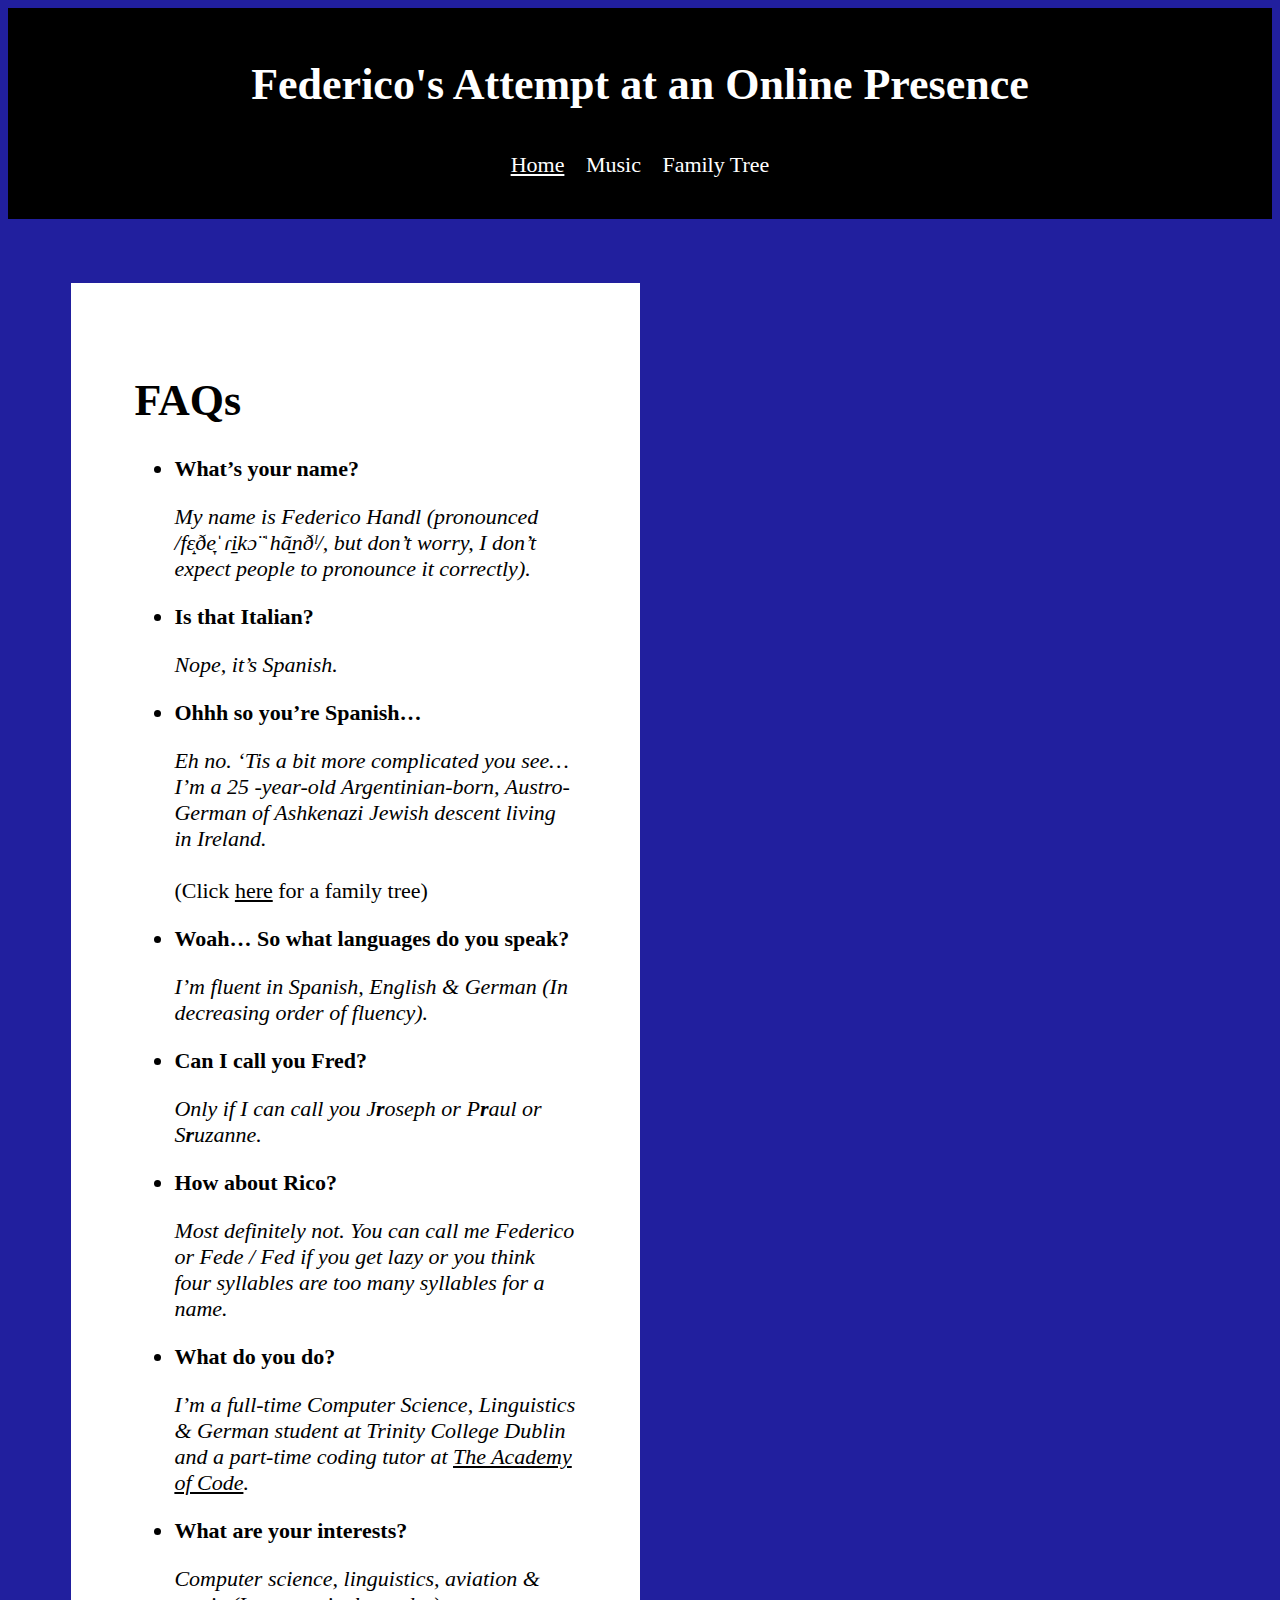
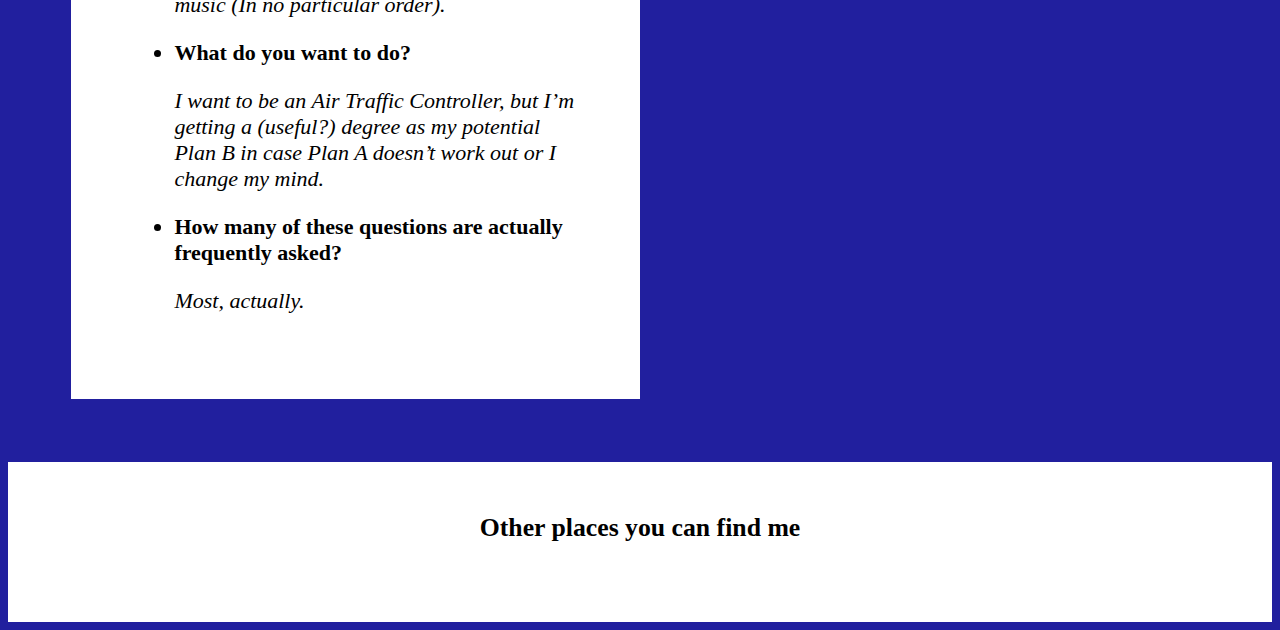
==== index.html @ 7dcd8164 "Add compositions page" ====
<!DOCTYPE html>
<html>
  <head>
    <meta charset="utf-8" />
    <meta name="viewport" content="width=device-width" />
    <title>Federico Handl</title>
    <link href="style.css" rel="stylesheet" type="text/css" />
    <script src="https://kit.fontawesome.com/a076d05399.js"></script>
  </head>
  <body>
    <div class="header">
      <h1>Federico's Attempt at an Online Presence</h1>
      <a class="header" href="#"><u>Home</u></a>
      <div class="dropdown">
        <button onclick="showDropdown()" class="dropbtn">Music</button>
        <div id="myDropdown" class="dropdown-content">
          <a href="Music/instruments.html">My Instrument Collection</a>
          <a href="Music/compositions.html">My Compositions</a>
        </div>
      </div>
      <a class="header" href="Hidden/family-tree.html">Family Tree</a>
      <br />
    </div>
    <img src="me.jpg" style="width: 50%;" />
    <div class="body">
      <script src="script.js"></script>
      <h1>FAQs</h1>
      <ul>
        <li><b>What’s your name?</b></li>
        <p><i>My name is Federico Handl (pronounced /fɛ̝ðe̞ˈɾi̠kɔ̈ ˈhã̠nðˡ/, but don’t worry, I don’t expect people to pronounce it correctly).</i></p>
        <li><b>Is that Italian?</b></li>
        <p><i>Nope, it’s Spanish.</i></p>
        <li><b>Ohhh so you’re Spanish…</b></li>
        <p>
          <i>
            Eh no. ‘Tis a bit more complicated you see… I’m a
            <script>
              document.write(calculate_age(new Date(2001, 5, 18)));
            </script>
            -year-old Argentinian-born, Austro-German of Ashkenazi Jewish descent living in Ireland. <br />
          </i>
          <br />
          (Click <a href="Hidden/family-tree.html">here</a> for a family tree)
        </p>
        <li><b>Woah… So what languages do you speak?</b></li>
        <p><i>I’m fluent in Spanish, English & German (In decreasing order of fluency).</i></p>
        <li><b>Can I call you Fred?</b></li>
        <p><i>Only if I can call you J<b>r</b>oseph or P<b>r</b>aul or S<b>r</b>uzanne.</i></p>
        <li><b>How about Rico?</b></li>
        <p><i>Most definitely not. You can call me Federico or Fede / Fed if you get lazy or you think four syllables are too many syllables for a name.</i></p>
        <li><b>What do you do?</b></li>
        <p>
          <i>I’m a full-time Computer Science, Linguistics & German student at Trinity College Dublin and a part-time coding tutor at <a href="https://www.theacademyofcode.com/">The Academy of Code</a>.</i>
        </p>
        <li><b>What are your interests?</b></li>
        <p><i>Computer science, linguistics, aviation & music (In no particular order).</i></p>
        <li><b>What do you want to do?</b></li>
        <p><i>I want to be an Air Traffic Controller, but I’m getting a (useful?) degree as my potential Plan B in case Plan A doesn’t work out or I change my mind.</i></p>
        <li><b>How many of these questions are actually frequently asked?</b></li>
        <p><i>Most, actually.</i></p>
      </ul>
    </div>
    <div class="footer">
      <h3>Other places you can find me</h3>
      <h2 class="icons">
        <a href="https://github.com/Fechulo"><i class="fab fa-github"></i></a>
        <a href="https://www.linkedin.com/in/federico-handl-848138188/"><i class="fab fa-linkedin-in"></i></a>
        <a href="https://www.youtube.com/channel/UCPfX6jHe4rpZKX6MnT7enOQ?view_as=subscriber"><i class="fab fa-youtube"></i></a>
        <a href="https://musescore.com/user/28214212"><i class="fab fa-itunes-note"></i></a>
      </h2>
      <br />
    </div>
  </body>
</html>
---- style.css ----
header {
  font-family: "ABeeZee";
  font-size: 22px;
  background-color: black;
  color: white;
  text-align: center;
  display: block;
  padding: 2%;
  margin: 0px;
}

a.header {
  color: white;
  text-decoration: none;
}

a:hover.header {
  color: lightgray;
}

a {
  color: black;
  text-decoration: underline;
}

a:hover {
  color: dimgray;
}

body {
  font-family: "ABeeZee";
  font-size: 22px;
  background-color: hsl(241, 67%, 37%);
}

div.body {
  margin: 5%;
  padding: 5%;
  max-width: 35%;
  background-color: white;
}

div.header {
  padding: 2%;
  font-family: "ABeeZee";
  font-size: 22px;
  background-color: black;
  color: white;
  line-height: 1;
  text-align: center;
}

div.footer {
  padding: 2%;
  font-family: "ABeeZee";
  font-size: 22px;
  background-color: white;
  color: black;
  text-align: center;
}

h2.icons {
  word-spacing: 30px;
}

img {
  position: absolute;
  left: 40%;
  top: 40%;
  padding: 5%;
  z-index: -1;
}

script {
  display: none;
}

/* Dropdown Button */
.dropbtn {
  background-color: black;
  color: white;
  padding: 16px;
  border: none;
  cursor: pointer;
  font-family: "ABeeZee";
  font-size: 22px;
}

/* Dropdown button on hover & focus */
.dropbtn:hover,
.dropbtn:focus {
  background-color: black;
  color: lightgray;
}

/* The container <div> - needed to position the dropdown content */
.dropdown {
  text-align: left;
  position: relative;
  display: inline-block;
}

/* Dropdown Content (Hidden by Default) */
.dropdown-content {
  display: none;
  position: absolute;
  background-color: #f1f1f1;
  min-width: 265px;
  box-shadow: 0px 8px 16px 0px rgba(0, 0, 0, 0.2);
  z-index: 1;
}

/* Links inside the dropdown */
.dropdown-content a {
  color: black;
  padding: 12px 16px;
  text-decoration: none;
  display: block;
}

/* Change color of dropdown links on hover */
.dropdown-content a:hover {
  background-color: #ddd;
}

/* Show the dropdown menu (use JS to add this class to the .dropdown-content container when the user clicks on the dropdown button) */
.show {
  display: block;
}
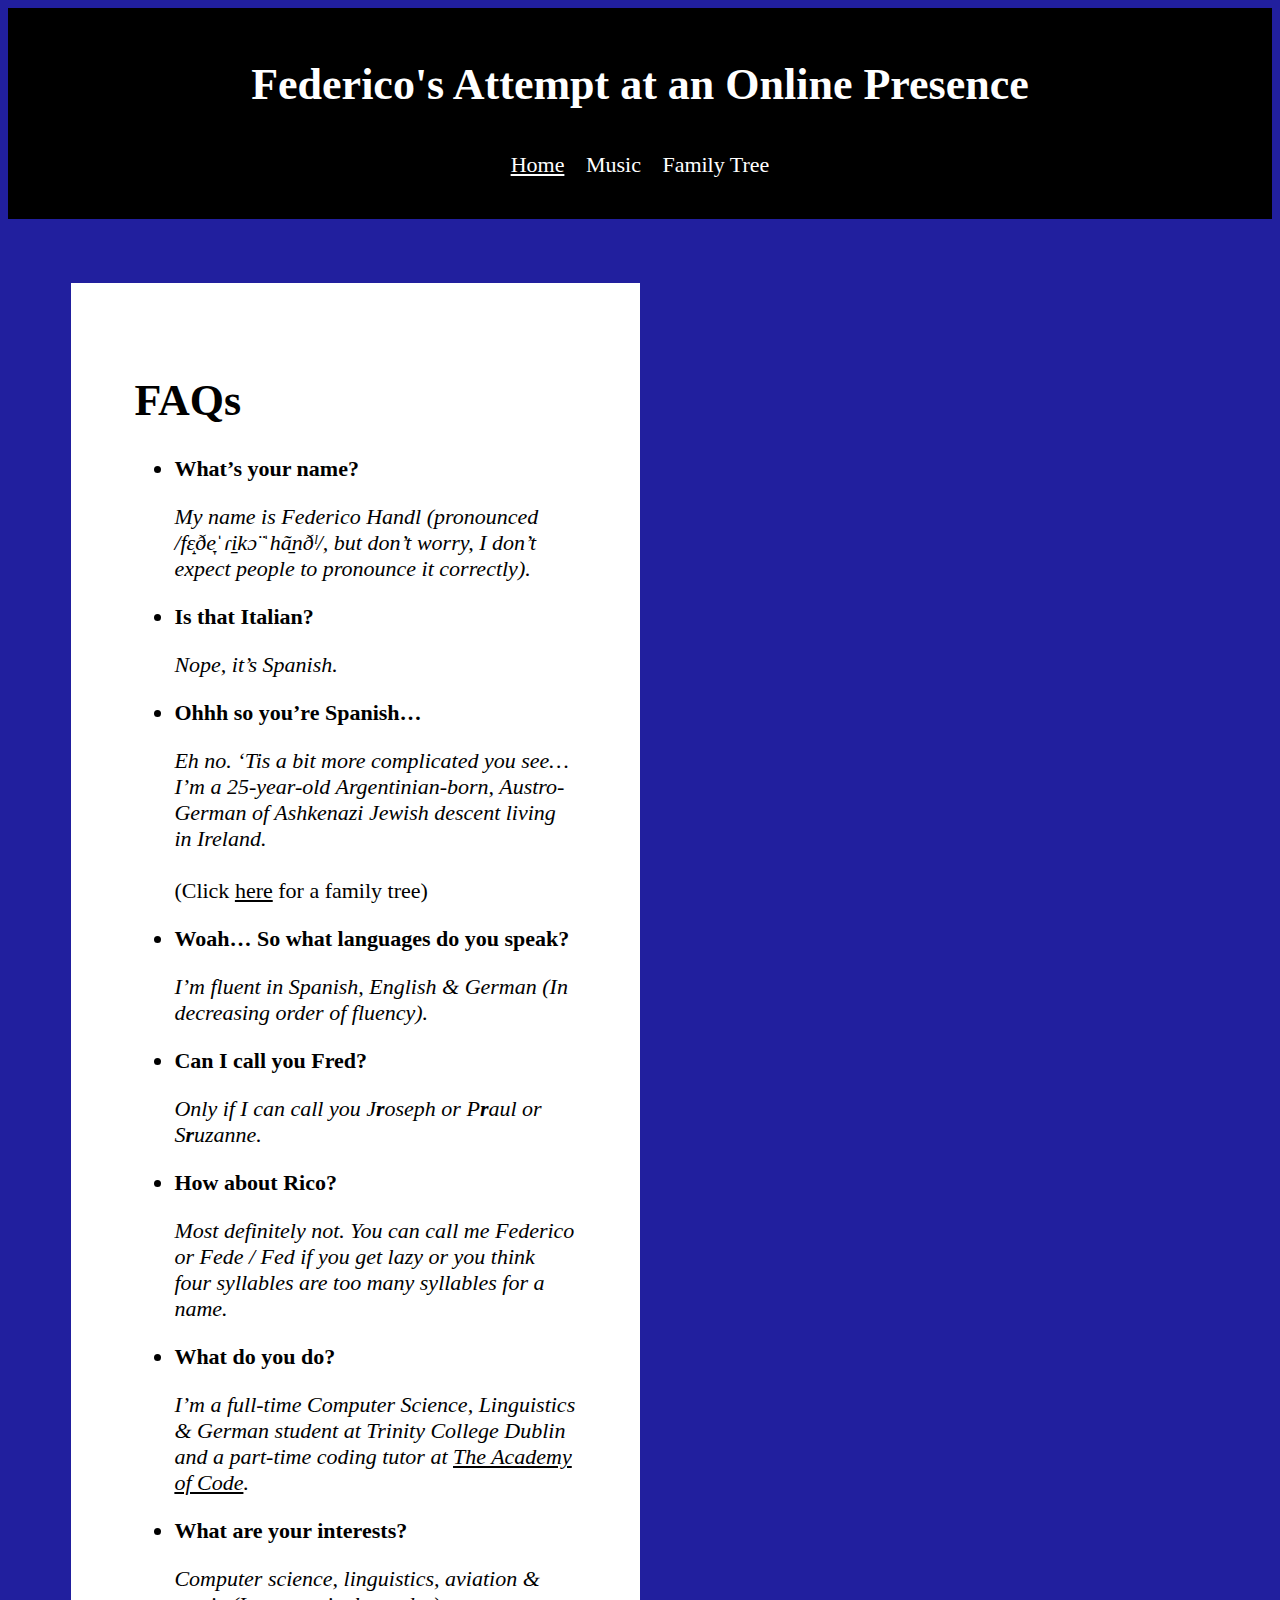
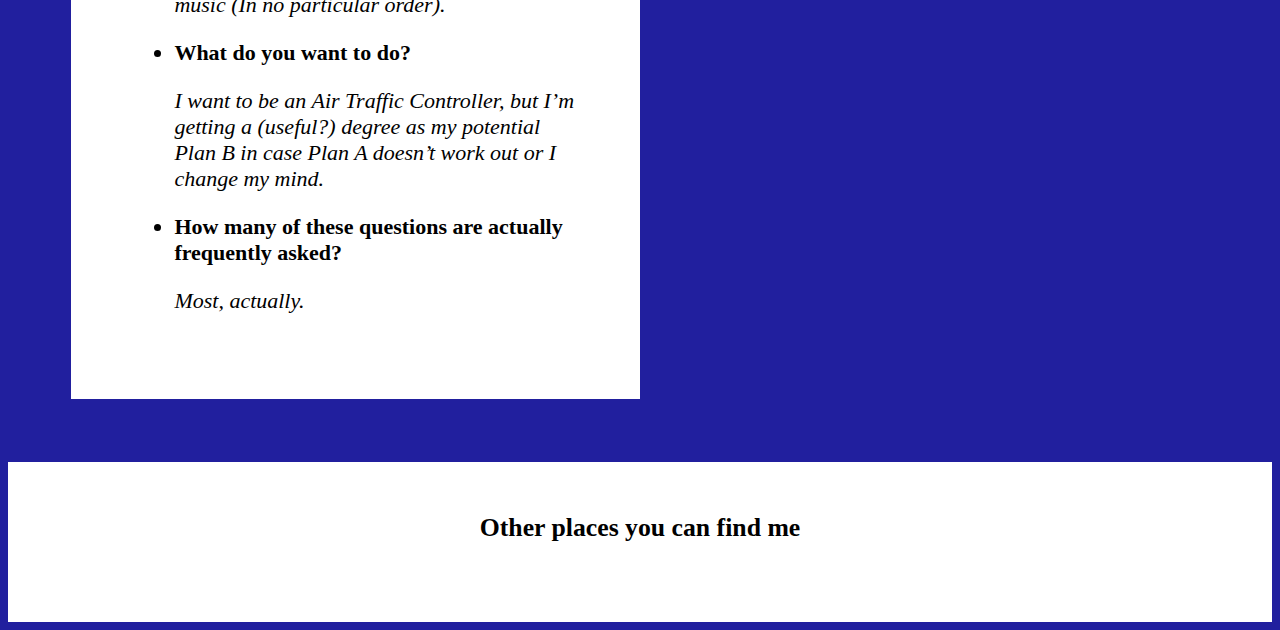
==== commit 6795067b: "Fix shit" ====
--- a/index.html
+++ b/index.html
@@ -36,8 +36,7 @@
             Eh no. ‘Tis a bit more complicated you see… I’m a
             <script>
               document.write(calculate_age(new Date(2001, 5, 18)));
-            </script>
-            -year-old Argentinian-born, Austro-German of Ashkenazi Jewish descent living in Ireland. <br />
+            </script>-year-old Argentinian-born, Austro-German of Ashkenazi Jewish descent living in Ireland. <br />
           </i>
           <br />
           (Click <a href="Hidden/family-tree.html">here</a> for a family tree)
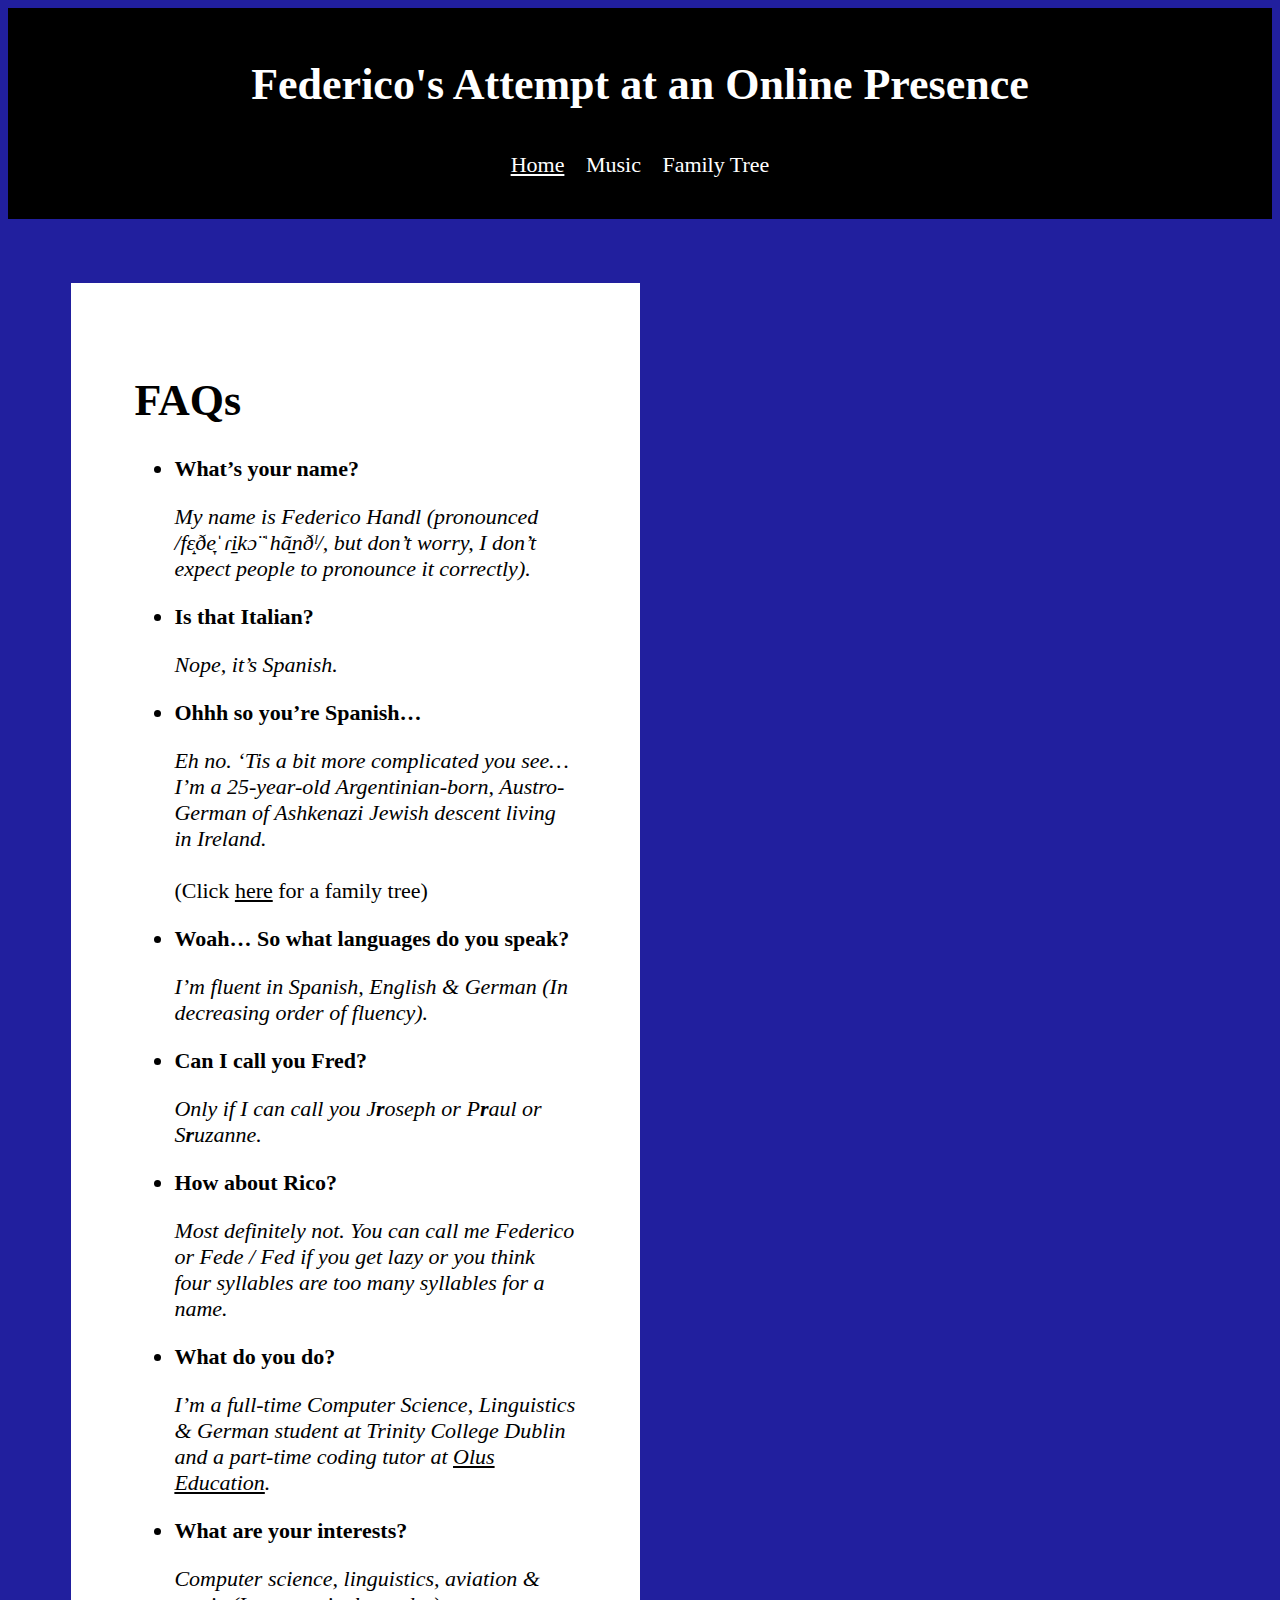
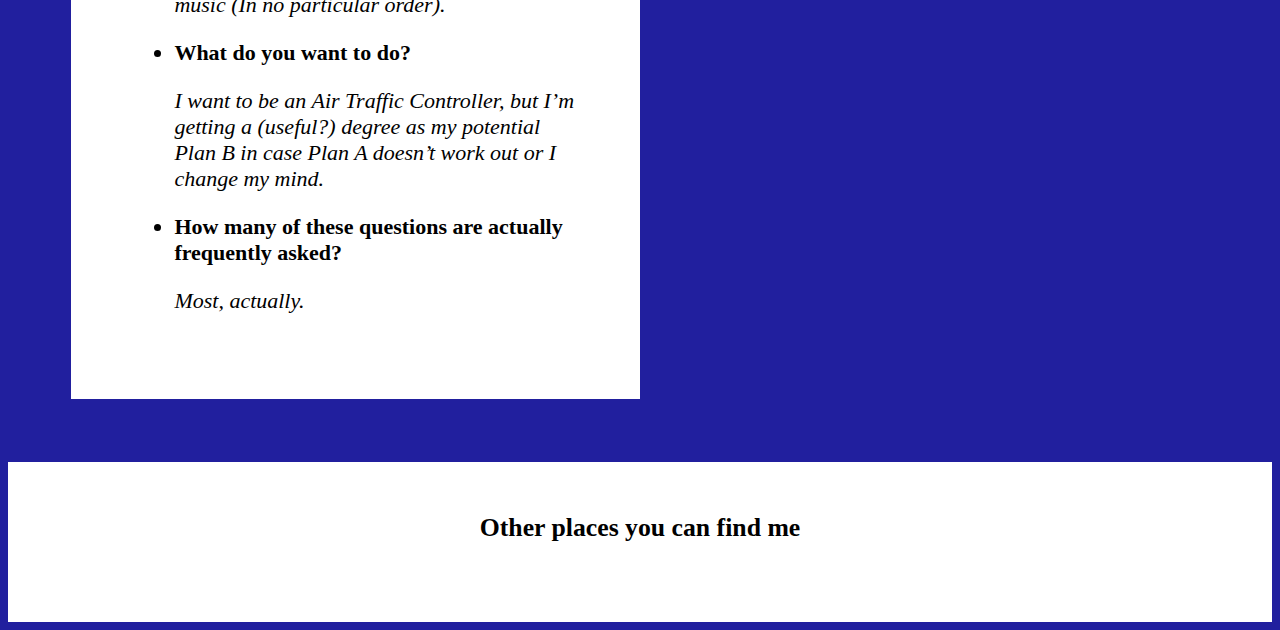
==== commit 4c495131: "v0.5.4 release changes" ====
--- a/index.html
+++ b/index.html
@@ -49,7 +49,7 @@
         <p><i>Most definitely not. You can call me Federico or Fede / Fed if you get lazy or you think four syllables are too many syllables for a name.</i></p>
         <li><b>What do you do?</b></li>
         <p>
-          <i>I’m a full-time Computer Science, Linguistics & German student at Trinity College Dublin and a part-time coding tutor at <a href="https://www.theacademyofcode.com/">The Academy of Code</a>.</i>
+          <i>I’m a full-time Computer Science, Linguistics & German student at Trinity College Dublin and a part-time coding tutor at <a href="https://www.olusedu.com/">Olus Education</a>.</i>
         </p>
         <li><b>What are your interests?</b></li>
         <p><i>Computer science, linguistics, aviation & music (In no particular order).</i></p>
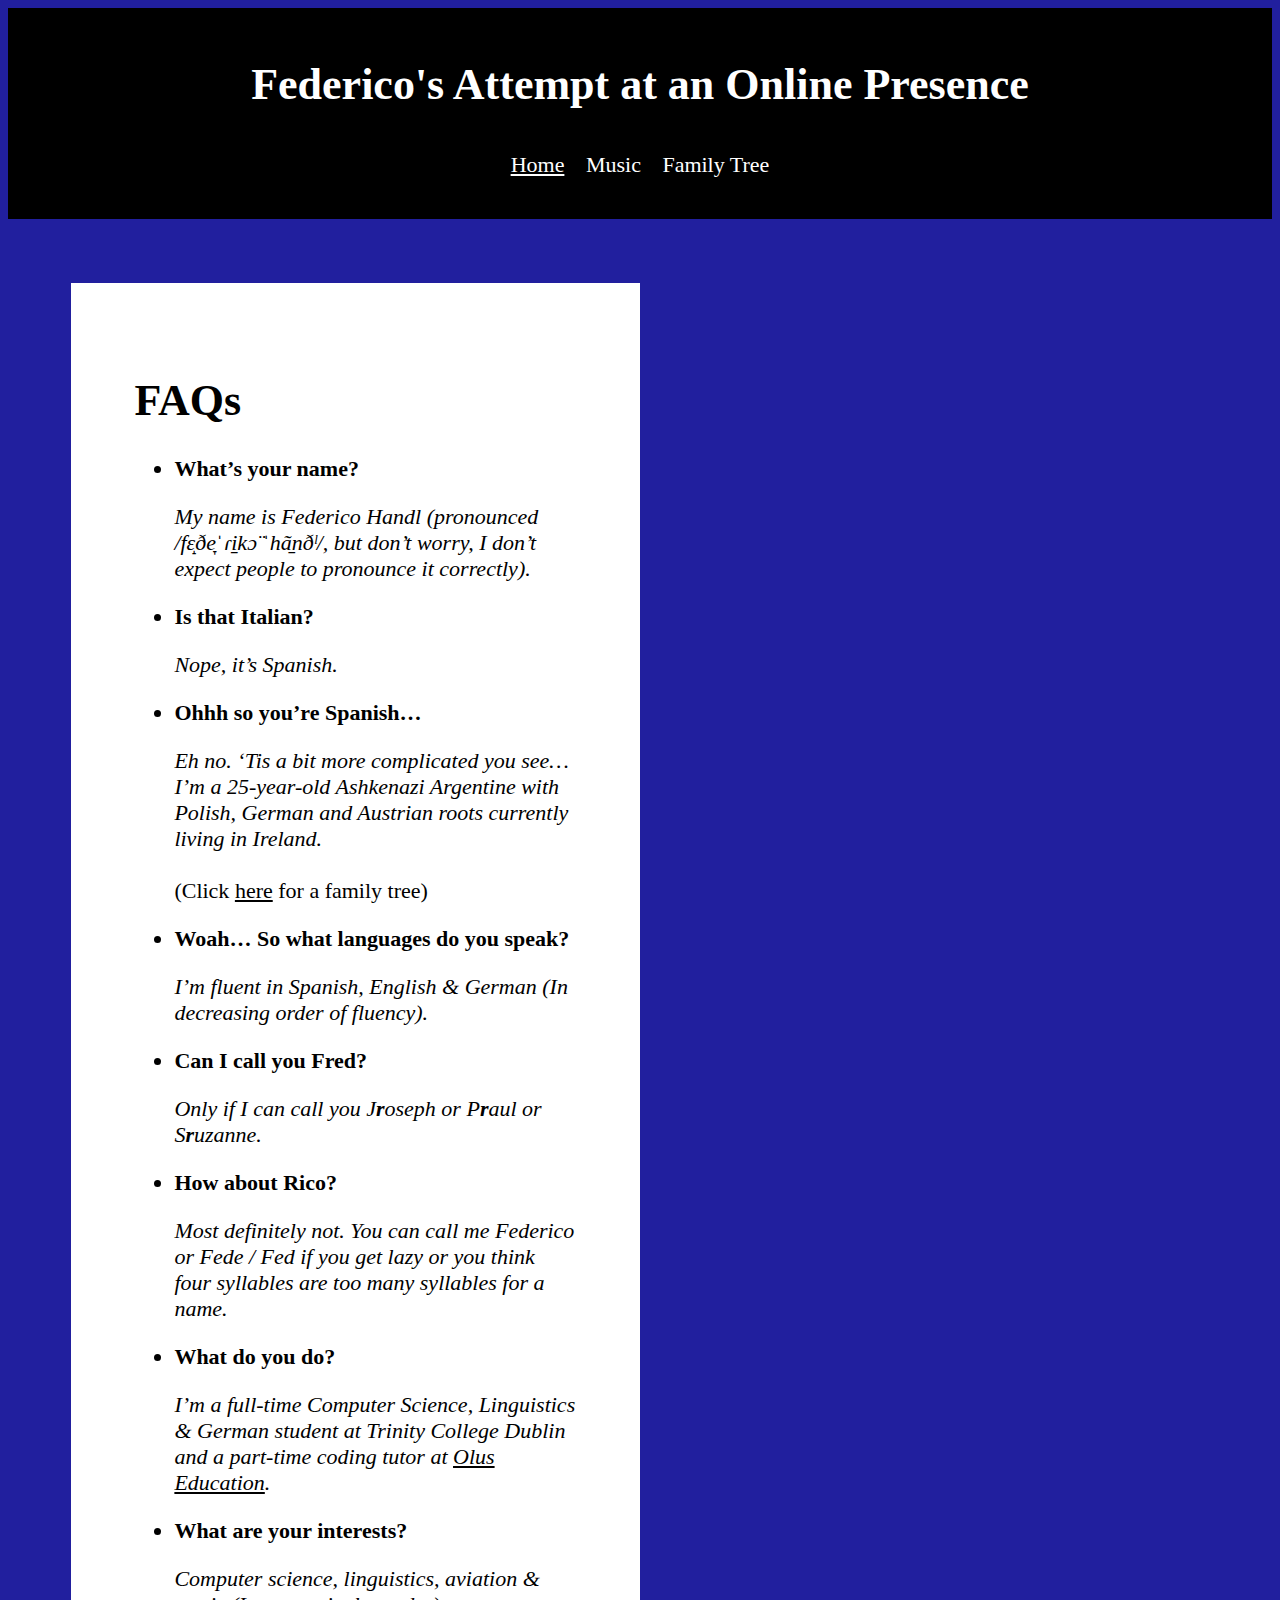
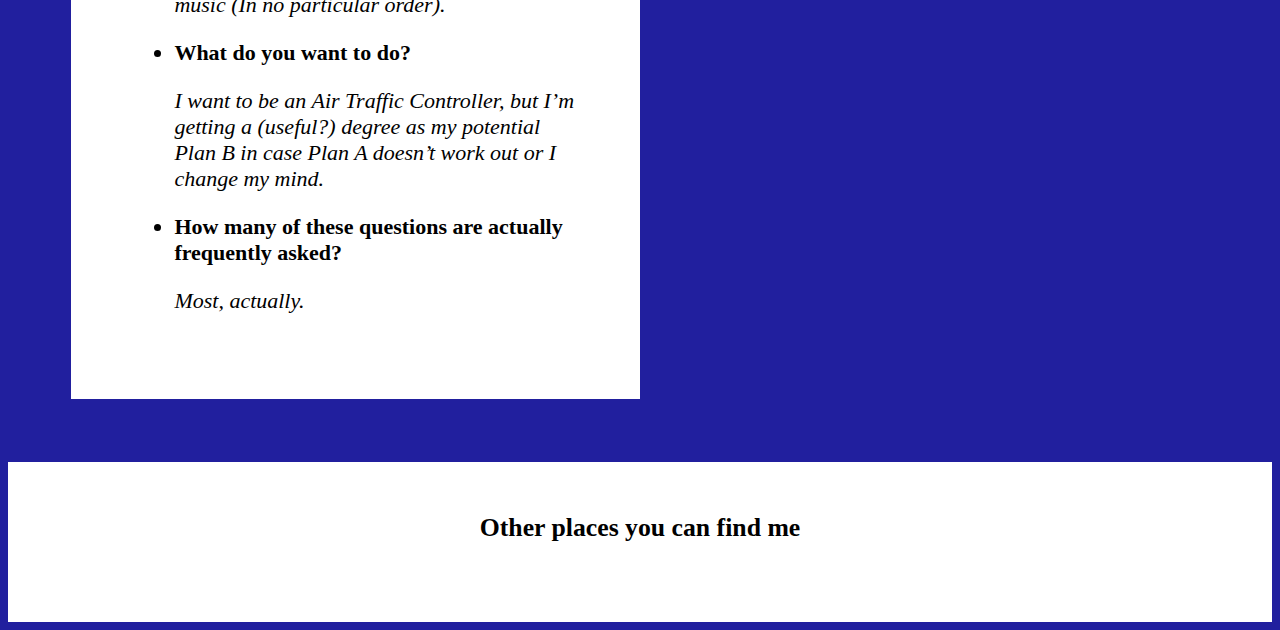
==== commit ff03172b: "Tests" ====
--- a/index.html
+++ b/index.html
@@ -36,7 +36,7 @@
             Eh no. ‘Tis a bit more complicated you see… I’m a
             <script>
               document.write(calculate_age(new Date(2001, 5, 18)));
-            </script>-year-old Argentinian-born, Austro-German of Ashkenazi Jewish descent living in Ireland. <br />
+            </script>-year-old Ashkenazi Argentine with Polish, German and Austrian roots currently living in Ireland. <br />
           </i>
           <br />
           (Click <a href="Hidden/family-tree.html">here</a> for a family tree)
